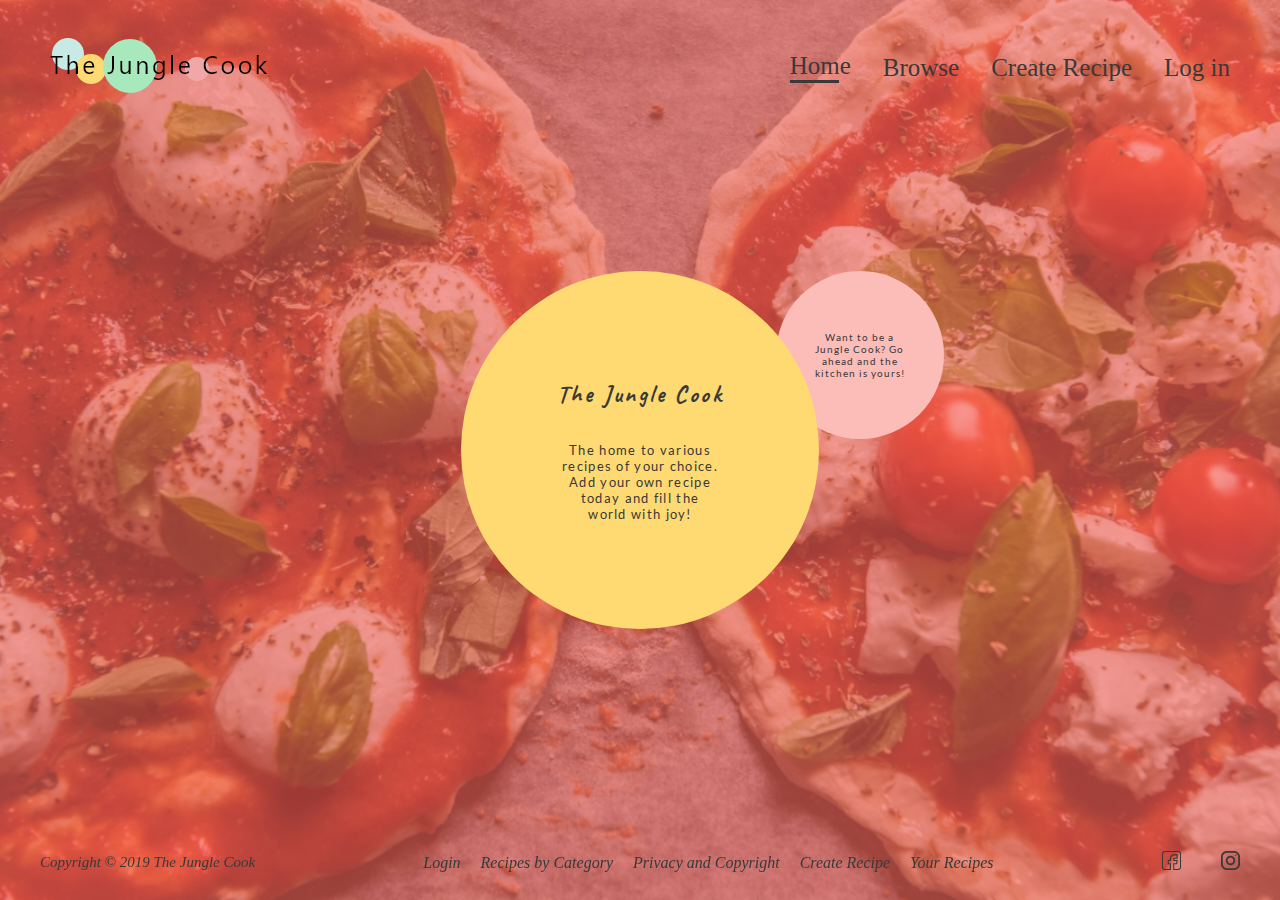
==== index.html @ 2319ed39 "fix: footer media query" ====
<!DOCTYPE html>
<html lang="en">
  <head>
    <meta charset="UTF-8" />
    <meta http-equiv="X-UA-Compatible" content="IE=edge" />
    <meta name="viewport" content="width=device-width, initial-scale=1.0" />
    <title>The Jungle Cook</title>
    <link rel="stylesheet" href="css/styles.css" />
  </head>
  <body>
    <header class="header">
      <nav class="navbar">
        <a href="#home" class="nav-logo"
          ><img src="./images/logo.png" alt=""
        /></a>
        <ul class="nav-menu">
          <li class="nav-item">
            <a href="#home" class="nav-link active">Home</a>
          </li>
          <li class="nav-item">
            <a href="#browse" class="nav-link">Browse</a>
          </li>
          <li class="nav-item">
            <a href="#" class="nav-link">Create Recipe</a>
          </li>
          <li class="nav-item">
            <!-- TODO: style as button -->
            <a href="#" class="nav-link">Log in</a>
          </li>
        </ul>
        <div class="hamburger">
          <span class="bar"></span>
          <span class="bar"></span>
          <span class="bar"></span>
        </div>
      </nav>
    </header>

    <main>
      <section class="hero">
        <div class="hero-cta">
          <div class="large-circle">
            <h1 class="hero-title">The Jungle Cook</h1>
            <p class="hero-subtitle">
              The home to various recipes of your choice. Add your own recipe
              today and fill the world with joy!
            </p>
          </div>
          <div class="small-circle">
            <p class="hero-callout">
              Want to be a Jungle Cook? Go ahead and the kitchen is yours!
            </p>
          </div>
        </div>
      </section>
    </main>

    <footer>
      <!-- <div class="footer-content"> -->
      <div class="copyright">Copyright &copy; 2019 The Jungle Cook</div>
      <ul class="footer-nav">
        <li><a href="#">Login</a></li>
        <li><a href="#">Recipes by Category</a></li>
        <li><a href="#">Privacy and Copyright</a></li>
        <li><a href="#">Create Recipe</a></li>
        <li><a href="#">Your Recipes</a></li>
      </ul>

      <!-- ignore web accessibility warning since have alt on image tag -->
      <div class="social">
        <a href="#">
          <img src="./images/social/facebook.png" alt="facebook" />
        </a>
        <a href="#">
          <img src="./images/social/instagram.png" alt="instagram"
        /></a>
      </div>
      <!-- </div> -->
    </footer>

    <script src="lib/jquery-3.6.3.min.js"></script>
    <script src="app/app.js" type="module"></script>
  </body>
</html>
---- css/styles.css ----
/* reset */
*,
*::before,
*::after {
  margin: 0;
  padding: 0;
  box-sizing: border-box;
}

:is(h1, h2, h3, h4, h5, h6) {
  font-weight: normal;
}

button,
input,
select,
textarea {
  font-family: inherit;
  font-size: 100%;
}

@font-face {
  font-family: "Caveat";
  src: url("fonts/Caveat-Regular.ttf") format("truetype");
  font-weight: 400;
  font-style: normal;
  font-display: swap;
}
@font-face {
  font-family: "Caveat";
  src: url("fonts/Caveat-Bold.ttf") format("truetype");
  font-weight: 700;
  font-style: normal;
  font-display: swap;
}
@font-face {
  font-family: "Gill Sans";
  src: url("fonts/GillSans.ttf") format("truetype");
  font-weight: normal;
  font-style: normal;
  font-display: swap;
}
@font-face {
  font-family: "Gill Sans";
  src: url("fonts/GillSans-Italic.ttf") format("truetype");
  font-weight: normal;
  font-style: italic;
  font-display: swap;
}
@font-face {
  font-family: "Gill Sans";
  src: url("fonts/GillSans-Light.ttf") format("truetype");
  font-weight: 300;
  font-style: normal;
  font-display: swap;
}
@font-face {
  font-family: "Lato";
  src: url("fonts/Lato-Regular.ttf") format("truetype");
  font-weight: 400;
  font-style: normal;
  font-display: swap;
}
@font-face {
  font-family: "Lato";
  src: url("fonts/Lato-Bold.ttf") format("truetype");
  font-weight: 700;
  font-style: normal;
  font-display: swap;
}
@font-face {
  font-family: "Lato";
  src: url("fonts/Lato-Italic.ttf") format("truetype");
  font-weight: normal;
  font-style: italic;
  font-display: swap;
}
@font-face {
  font-family: "Lato";
  src: url("fonts/Lato-BoldItalic.ttf") format("truetype");
  font-weight: 700;
  font-style: italic;
  font-display: swap;
}
body {
  display: flex;
  flex-direction: column;
  /* base font size */
  font-size: 1rem;
}

ul {
  list-style-type: none;
}

a {
  color: #393939;
  text-decoration: none;
}

.active:after {
  content: "";
  display: block;
  width: 80%;
  height: 3px;
  background-color: #393939;
}

.hero {
  background-image: linear-gradient(rgba(242, 92, 84, 0.6), rgba(242, 92, 84, 0.6)), url("../images/hero.jpg");
  background-size: cover;
  background-position: center;
  background-repeat: no-repeat;
  min-height: 100%;
  width: 100%;
  position: absolute;
  left: 0;
  top: 0;
  display: flex;
  flex-direction: column;
  align-items: center;
  justify-content: center;
  color: #393939;
}
.hero .hero-cta {
  margin-top: 8rem;
  margin-bottom: 8rem;
  text-align: center;
  position: relative;
  z-index: 2;
}
.hero .hero-cta .large-circle {
  background-color: #ffd972;
  border-radius: 50%;
  width: 22.349rem;
  height: 22.349rem;
  display: flex;
  flex-direction: column;
  justify-content: center;
  align-items: center;
}
.hero .hero-cta .large-circle .hero-title {
  font-size: 1.5rem;
  font-family: "Caveat";
  margin-bottom: 1.875rem;
  font-weight: 700;
  letter-spacing: 2.4px;
  line-height: 32px;
  margin-bottom: 2rem;
}
.hero .hero-cta .large-circle .hero-subtitle {
  font-size: 0.813rem;
  font-family: "Lato";
  letter-spacing: 1.3px;
  line-height: 16px;
  width: 45%;
}
.hero .hero-cta .small-circle {
  position: absolute;
  z-index: -1;
  top: 0;
  right: -35%;
  width: 10.493rem;
  height: 10.493rem;
  background-color: #fcbcb8;
  border-radius: 50%;
  display: flex;
  flex-direction: column;
  justify-content: center;
  align-items: center;
}
.hero .hero-cta .small-circle .hero-callout {
  width: 63%;
  font-family: "Lato";
  font-size: 0.625rem;
  letter-spacing: 1px;
  line-height: 12px;
}

.btn, .btn--round {
  display: flex;
  align-items: center;
  justify-content: center;
  border: none;
  border-radius: 0.375rem;
  box-shadow: 0 0.125rem 0.25rem rgba(57, 57, 57, 0.25);
  text-decoration: none;
  text-transform: uppercase;
  color: #393939;
  background-color: #efa7a7;
}
.btn--round {
  border-radius: 1.875rem;
}
.btn--xsmall {
  height: 2.5rem;
  width: 5.5rem;
  font-size: 0.75rem;
}
.btn--small {
  width: 133px;
  white-space: nowrap;
}
.btn--medium {
  width: 167px;
  height: 60px;
}
.btn--wide {
  width: 100%;
  height: 60px;
}

.form-element {
  border: none;
  border-bottom: 3px solid #393939;
  padding: 0 0 6.5px 0;
  margin-bottom: 1.25rem;
  width: 100%;
}

.form-title {
  color: #393939;
  font-size: 2rem;
  margin-bottom: 2rem;
  font-weight: bold;
  text-shadow: 0 0.125rem 0.25rem rgba(57, 57, 57, 0.5);
  text-align: center;
}

.header {
  position: sticky;
  top: 0;
  right: 0;
  left: 0;
  z-index: 1030;
  margin-bottom: 2rem;
}

.navbar {
  display: flex;
  justify-content: space-between;
  align-items: center;
  padding: 2.375rem 3.125rem 0 3.125rem;
}

.nav-menu {
  display: flex;
  justify-content: space-between;
  align-items: center;
  gap: 2rem;
}
.nav-menu .nav-item .nav-link {
  font-size: 1.563rem;
}

.hamburger {
  display: none;
}

.bar {
  display: block;
  width: 25px;
  height: 3px;
  margin: 5px auto;
  transition: all 0.3s ease-in-out;
  background-color: #393939;
}

footer {
  z-index: 1030;
  position: fixed;
  bottom: 0;
  width: 100%;
  margin-top: auto;
  font-style: italic;
  color: #393939;
  display: flex;
  align-items: center;
  justify-content: space-between;
  padding: 0 2.5rem 1.625rem 2.5rem;
}

.copyright {
  font-size: 15px;
}

.footer-nav {
  display: flex;
  align-items: center;
  justify-content: space-between;
  gap: 1.25rem;
}

.social {
  display: flex;
  gap: 40.4px;
}

@media screen and (max-width: 576px) {
  footer {
    flex-wrap: wrap;
  }
  footer .copyright,
  footer .social {
    margin-bottom: 20px;
  }
  footer .footer-nav {
    order: 3;
  }
  footer .footer-nav {
    flex-wrap: wrap;
    justify-content: center;
  }
}
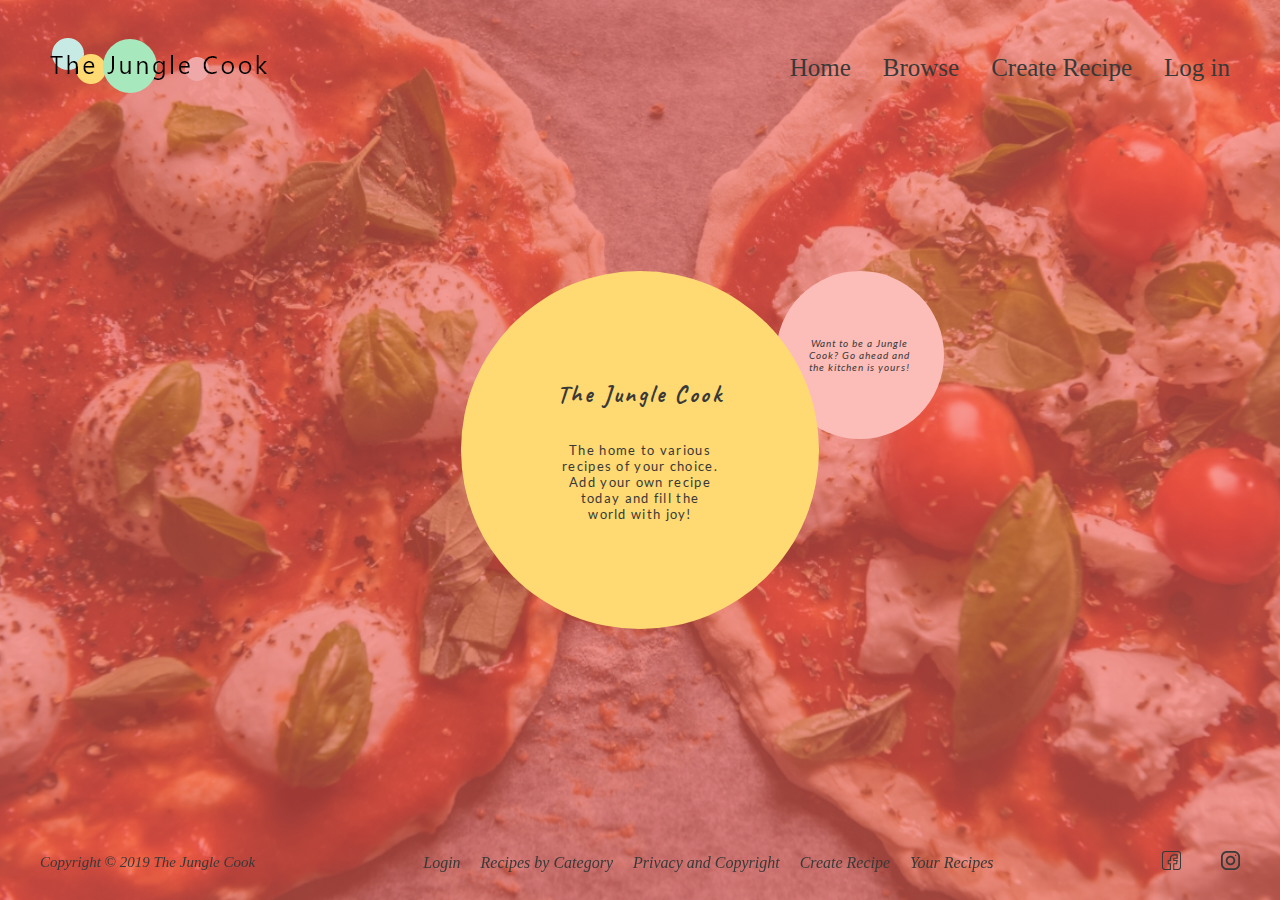
==== commit 6ae526e5: "fix: nav mobile" ====
--- a/index.html
+++ b/index.html
@@ -36,7 +36,7 @@
       </nav>
     </header>
 
-    <main>
+    <main id="app">
       <section class="hero">
         <div class="hero-cta">
           <div class="large-circle">
--- a/css/styles.css
+++ b/css/styles.css
@@ -98,7 +98,7 @@
   text-decoration: none;
 }
 
-.active:after {
+.underline:after {
   content: "";
   display: block;
   width: 80%;
@@ -175,6 +175,7 @@
   font-size: 0.625rem;
   letter-spacing: 1px;
   line-height: 12px;
+  font-style: italic;
 }
 
 .btn, .btn--round {
@@ -266,6 +267,36 @@
   background-color: #393939;
 }
 
+@media only screen and (max-width: 768px) {
+  .nav-menu {
+    position: fixed;
+    left: -100%;
+    top: 0;
+    flex-direction: column;
+    justify-content: center;
+    gap: 1.5rem;
+    background-color: #f25c54;
+    height: 100vh;
+    width: 100%;
+    transition: 0.3s;
+  }
+  .nav-menu.active {
+    left: 0;
+  }
+  .hamburger {
+    display: block;
+    cursor: pointer;
+  }
+  .hamburger.active .bar:nth-child(2) {
+    opacity: 0;
+  }
+  .hamburger.active .bar:nth-child(1) {
+    transform: translateY(8px) rotate(45deg);
+  }
+  .hamburger.active .bar:nth-child(3) {
+    transform: translateY(-8px) rotate(-45deg);
+  }
+}
 footer {
   z-index: 1030;
   position: fixed;
@@ -299,10 +330,12 @@
 @media screen and (max-width: 576px) {
   footer {
     flex-wrap: wrap;
+    font-size: 0.625rem;
   }
   footer .copyright,
   footer .social {
     margin-bottom: 20px;
+    font-size: 0.625rem;
   }
   footer .footer-nav {
     order: 3;
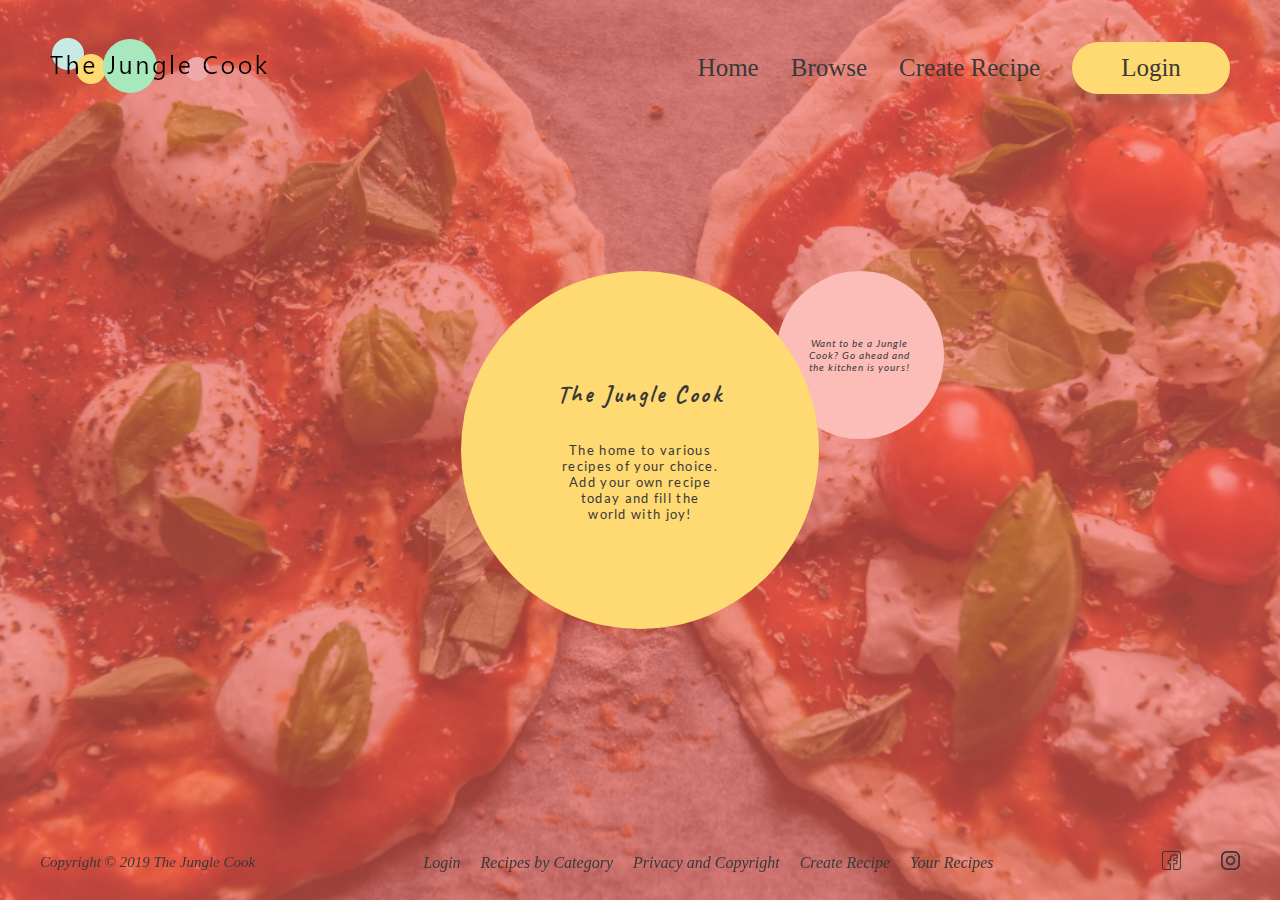
==== commit 0d1bd19c: "feature: button styling" ====
--- a/index.html
+++ b/index.html
@@ -25,7 +25,9 @@
           </li>
           <li class="nav-item">
             <!-- TODO: style as button -->
-            <a href="#" class="nav-link">Log in</a>
+            <a href="#" class="nav-link btn btn--medium btn--naplesYellow"
+              >Login</a
+            >
           </li>
         </ul>
         <div class="hamburger">
--- a/css/styles.css
+++ b/css/styles.css
@@ -9,6 +9,12 @@
 
 :is(h1, h2, h3, h4, h5, h6) {
   font-weight: normal;
+}
+
+html,
+body {
+  min-height: 100vh;
+  max-width: 100%;
 }
 
 button,
@@ -178,17 +184,27 @@
   font-style: italic;
 }
 
+@media only screen and (max-width: 768px) {
+  .hero .hero-cta .large-circle {
+    width: 16.113rem;
+    height: 16.113rem;
+  }
+  .hero .hero-cta .small-circle {
+    width: 7.565rem;
+    height: 7.565rem;
+    top: -20%;
+    right: -20%;
+  }
+}
 .btn, .btn--round {
   display: flex;
   align-items: center;
   justify-content: center;
   border: none;
-  border-radius: 0.375rem;
-  box-shadow: 0 0.125rem 0.25rem rgba(57, 57, 57, 0.25);
+  border-radius: 1.625rem;
+  box-shadow: 0px 0.625rem 0.375rem rgba(57, 57, 57, 0.16);
   text-decoration: none;
-  text-transform: uppercase;
-  color: #393939;
-  background-color: #efa7a7;
+  color: #393939;
 }
 .btn--round {
   border-radius: 1.875rem;
@@ -199,16 +215,23 @@
   font-size: 0.75rem;
 }
 .btn--small {
-  width: 133px;
+  width: 127.66px;
+  height: 42.01px;
   white-space: nowrap;
 }
 .btn--medium {
-  width: 167px;
-  height: 60px;
+  width: 158px;
+  height: 52px;
 }
 .btn--wide {
   width: 100%;
-  height: 60px;
+  height: 52px;
+}
+.btn--rose {
+  background-color: #efa7a7;
+}
+.btn--naplesYellow {
+  background-color: #ffd972;
 }
 
 .form-element {
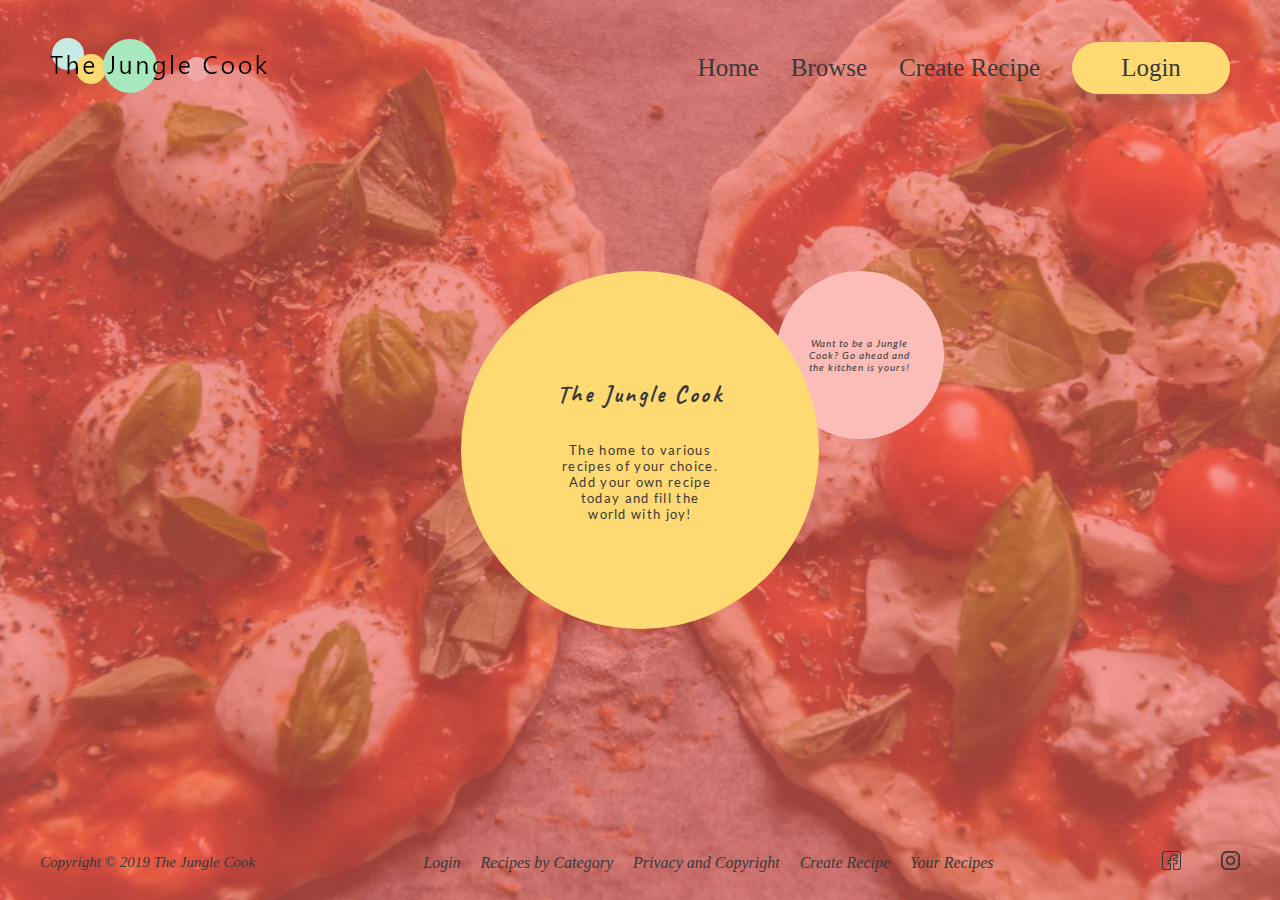
==== commit 2475b482: "fix: home link" ====
--- a/index.html
+++ b/index.html
@@ -10,12 +10,12 @@
   <body>
     <header class="header">
       <nav class="navbar">
-        <a href="#home" class="nav-logo"
+        <a href="index.html" class="nav-logo"
           ><img src="./images/logo.png" alt=""
         /></a>
         <ul class="nav-menu">
           <li class="nav-item">
-            <a href="#home" class="nav-link active">Home</a>
+            <a href="index.html" class="nav-link active">Home</a>
           </li>
           <li class="nav-item">
             <a href="#browse" class="nav-link">Browse</a>
@@ -25,7 +25,9 @@
           </li>
           <li class="nav-item">
             <!-- TODO: style as button -->
-            <a href="#" class="nav-link btn btn--medium btn--naplesYellow"
+            <a
+              href="login.html"
+              class="nav-link btn btn--medium btn--naplesYellow"
               >Login</a
             >
           </li>
--- a/css/styles.css
+++ b/css/styles.css
@@ -89,10 +89,12 @@
   font-display: swap;
 }
 body {
-  display: flex;
-  flex-direction: column;
   /* base font size */
   font-size: 1rem;
+  display: flex;
+  min-height: 100vh;
+  flex-direction: column;
+  justify-content: space-between;
 }
 
 ul {
@@ -322,10 +324,8 @@
 }
 footer {
   z-index: 1030;
-  position: fixed;
-  bottom: 0;
   width: 100%;
-  margin-top: auto;
+  margin-top: 100px;
   font-style: italic;
   color: #393939;
   display: flex;
@@ -367,4 +367,30 @@
     flex-wrap: wrap;
     justify-content: center;
   }
+}
+.section-login {
+  width: 50%;
+  height: 70%;
+  margin: 0 auto;
+  display: flex;
+  gap: 15.625rem;
+}
+.section-login .login-form {
+  flex: 1 45%;
+}
+.section-login .signup-form {
+  flex: 1 55%;
+}
+
+@media only screen and (max-width: 768px) {
+  .section-login {
+    flex-direction: column;
+    gap: 2rem;
+  }
+  .section-login .login-form {
+    flex: 1 100%;
+  }
+  .section-login .signup-form {
+    flex: 1 100%;
+  }
 }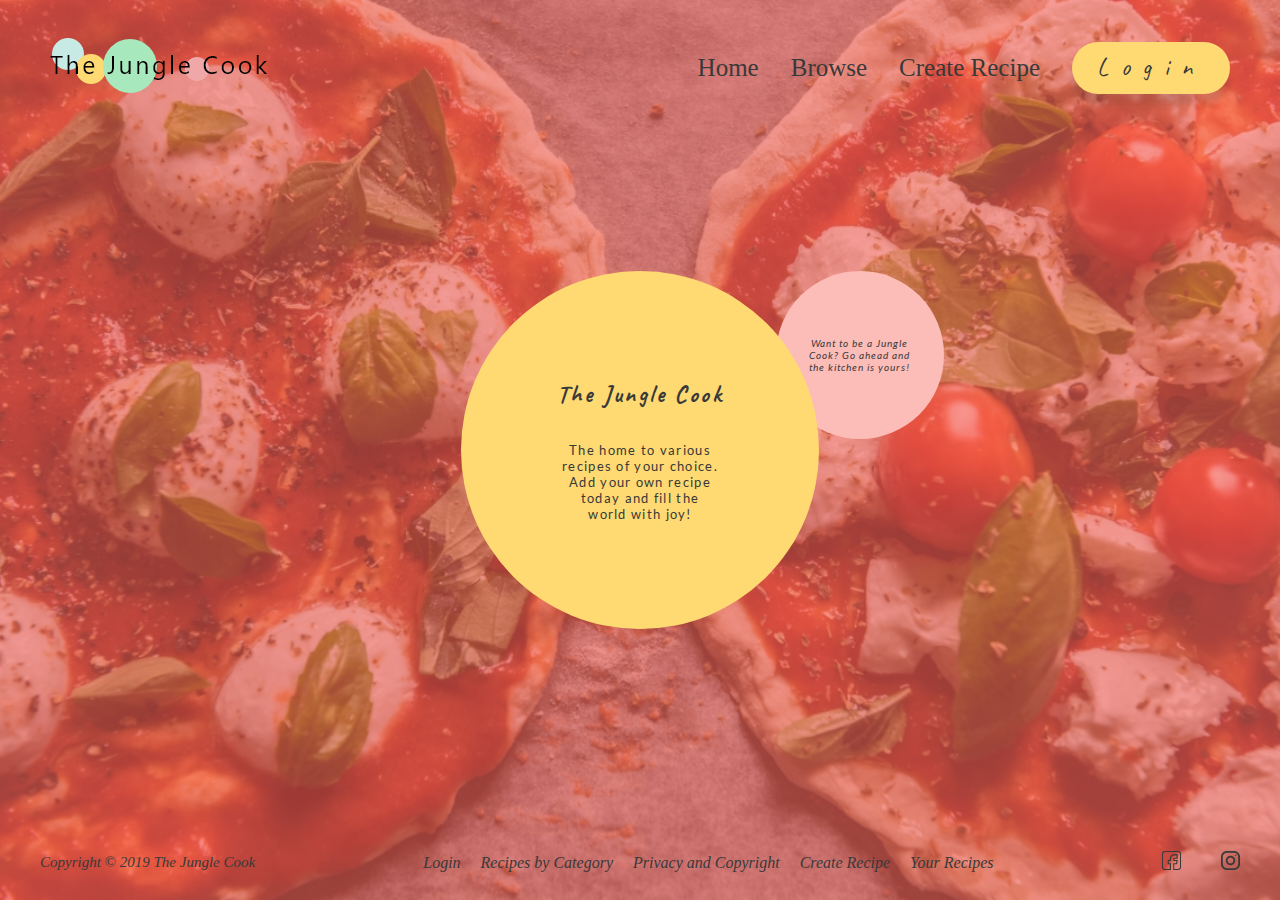
==== commit ac1e774c: "feature: start recipe card" ====
--- a/index.html
+++ b/index.html
@@ -18,10 +18,10 @@
             <a href="index.html" class="nav-link active">Home</a>
           </li>
           <li class="nav-item">
-            <a href="#browse" class="nav-link">Browse</a>
+            <a href="browse.html" class="nav-link">Browse</a>
           </li>
           <li class="nav-item">
-            <a href="#" class="nav-link">Create Recipe</a>
+            <a href="create-recipe.html" class="nav-link">Create Recipe</a>
           </li>
           <li class="nav-item">
             <!-- TODO: style as button -->
--- a/css/styles.css
+++ b/css/styles.css
@@ -23,6 +23,21 @@
 textarea {
   font-family: inherit;
   font-size: 100%;
+  background-color: transparent;
+}
+
+fieldset {
+  border: 0;
+}
+
+input:focus,
+textarea:focus,
+select:focus {
+  outline: none;
+}
+
+.bg-naplesYellow {
+  background-color: #ffd972;
 }
 
 @font-face {
@@ -106,10 +121,16 @@
   text-decoration: none;
 }
 
+section {
+  margin: 0 auto;
+  width: 80%;
+  height: 70%;
+}
+
 .underline:after {
   content: "";
   display: block;
-  width: 80%;
+  width: 100%;
   height: 3px;
   background-color: #393939;
 }
@@ -198,7 +219,7 @@
     right: -20%;
   }
 }
-.btn, .btn--round {
+.btn {
   display: flex;
   align-items: center;
   justify-content: center;
@@ -207,9 +228,20 @@
   box-shadow: 0px 0.625rem 0.375rem rgba(57, 57, 57, 0.16);
   text-decoration: none;
   color: #393939;
+  font-family: "Caveat";
+  font-size: 1.563rem;
+  letter-spacing: 12.5px;
+  line-height: 33px;
 }
 .btn--round {
-  border-radius: 1.875rem;
+  border: none;
+  border-radius: 50%;
+  width: 38px;
+  height: 38px;
+  color: #ffffff;
+  font-family: "Gill Sans";
+  font-weight: 300;
+  font-size: 1rem;
 }
 .btn--xsmall {
   height: 2.5rem;
@@ -235,24 +267,135 @@
 .btn--naplesYellow {
   background-color: #ffd972;
 }
+.btn--file-selector {
+  padding: 0.5rem;
+  font-family: "Caveat";
+  font-size: 1rem;
+  border: none;
+  border-radius: 1.625rem;
+  box-shadow: 0px 0.625rem 0.375rem rgba(57, 57, 57, 0.16);
+  text-decoration: none;
+  white-space: nowrap;
+  color: #393939;
+  cursor: pointer;
+  display: inline-block;
+}
 
 .form-element {
   border: none;
   border-bottom: 3px solid #393939;
   padding: 0 0 6.5px 0;
-  margin-bottom: 1.25rem;
-  width: 100%;
+  margin-bottom: 5rem;
+  width: 100%;
+  font-family: "Lato";
+  font-weight: 300;
+  font-size: 1.25rem;
+  letter-spacing: 2px;
+  line-height: 27px;
+}
+.form-element--small {
+  font-size: 0.75rem;
+  margin-bottom: 3.125rem;
+}
+
+::-moz-placeholder {
+  opacity: 1; /* Firefox */
+}
+
+::placeholder {
+  opacity: 1; /* Firefox */
+}
+
+[type=file] {
+  border: 0;
+  clip: rect(0, 0, 0, 0);
+  height: 1px;
+  overflow: hidden;
+  padding: 0;
+  position: absolute !important;
+  white-space: nowrap;
+  width: 1px;
+}
+
+.file-input {
+  display: flex;
+  align-items: flex-end;
+  justify-content: space-between;
+  width: 100%;
+  border: none;
+  border-bottom: 3px solid #393939;
+  padding: 0 0 6.5px 0;
+  margin-bottom: 5rem;
+  width: 100%;
+  font-family: "Lato";
+  font-weight: 300;
+  font-size: 1.25rem;
+  letter-spacing: 2px;
+  line-height: 27px;
+}
+
+.form-element:focus,
+.file-input:hover {
+  background-color: rgba(239, 167, 167, 0.3);
+}
+
+.last-row {
+  position: relative;
+}
+
+.btn--add {
+  position: absolute;
+  top: -6px;
+  right: 0;
+}
+
+legend {
+  font-family: "Lato";
+  font-weight: 900;
+  font-size: 1.875rem;
+  margin-bottom: 2rem;
+}
+
+.login-form .form-title,
+.signup-form .form-title {
+  font-family: "Lato";
+  font-weight: 900;
+  font-size: 1.875rem;
+}
+.login-form .form-subtitle,
+.signup-form .form-subtitle {
+  font-family: "Lato";
+  font-style: italic;
+  font-size: 0.75rem;
 }
 
 .form-title {
   color: #393939;
-  font-size: 2rem;
+  font-size: 1.563rem;
   margin-bottom: 2rem;
   font-weight: bold;
-  text-shadow: 0 0.125rem 0.25rem rgba(57, 57, 57, 0.5);
-  text-align: center;
-}
-
+}
+
+@media only screen and (max-width: 768px) {
+  .form-element,
+  .file-input {
+    font-size: 1rem;
+  }
+}
+@media only screen and (max-width: 768px) {
+  .btn,
+  .form-element,
+  .file-input {
+    font-size: 1rem;
+  }
+}
+@media only screen and (max-width: 576px) {
+  .btn,
+  .form-element,
+  .file-input {
+    font-size: 0.75rem;
+  }
+}
 .header {
   position: sticky;
   top: 0;
@@ -368,10 +511,50 @@
     justify-content: center;
   }
 }
+.card-holder {
+  padding: 3rem;
+  height: 263px;
+}
+.card-holder .card {
+  border-radius: 1.625rem;
+  display: flex;
+}
+.card-holder .card .image-holder {
+  position: relative;
+}
+.card-holder .card .image-holder img {
+  border-radius: 1.875rem;
+  max-width: 300px;
+}
+.card-holder .card .card-body {
+  background-color: #ffffff;
+  max-width: 224px;
+  color: #393939;
+  font-family: "Lato";
+  border-radius: 1.875rem;
+  padding: 2.625rem 2.938rem;
+  display: flex;
+  flex-direction: column;
+  justify-content: space-between;
+  gap: 1.25rem;
+}
+.card-holder .card .card-body .card-title {
+  font-weight: 900;
+  font-size: 0.938rem;
+}
+.card-holder .card .card-body .card-text {
+  font-size: 0.563rem;
+}
+.card-holder .card .card-body .time,
+.card-holder .card .card-body .servings {
+  display: flex;
+  align-items: center;
+  justify-content: center;
+  gap: 1.25rem;
+  font-size: 0.625rem;
+}
+
 .section-login {
-  width: 50%;
-  height: 70%;
-  margin: 0 auto;
   display: flex;
   gap: 15.625rem;
 }
@@ -393,4 +576,10 @@
   .section-login .signup-form {
     flex: 1 100%;
   }
+}
+.cards {
+  display: flex;
+  justify-content: space-between;
+  flex-wrap: wrap;
+  gap: 0.75rem;
 }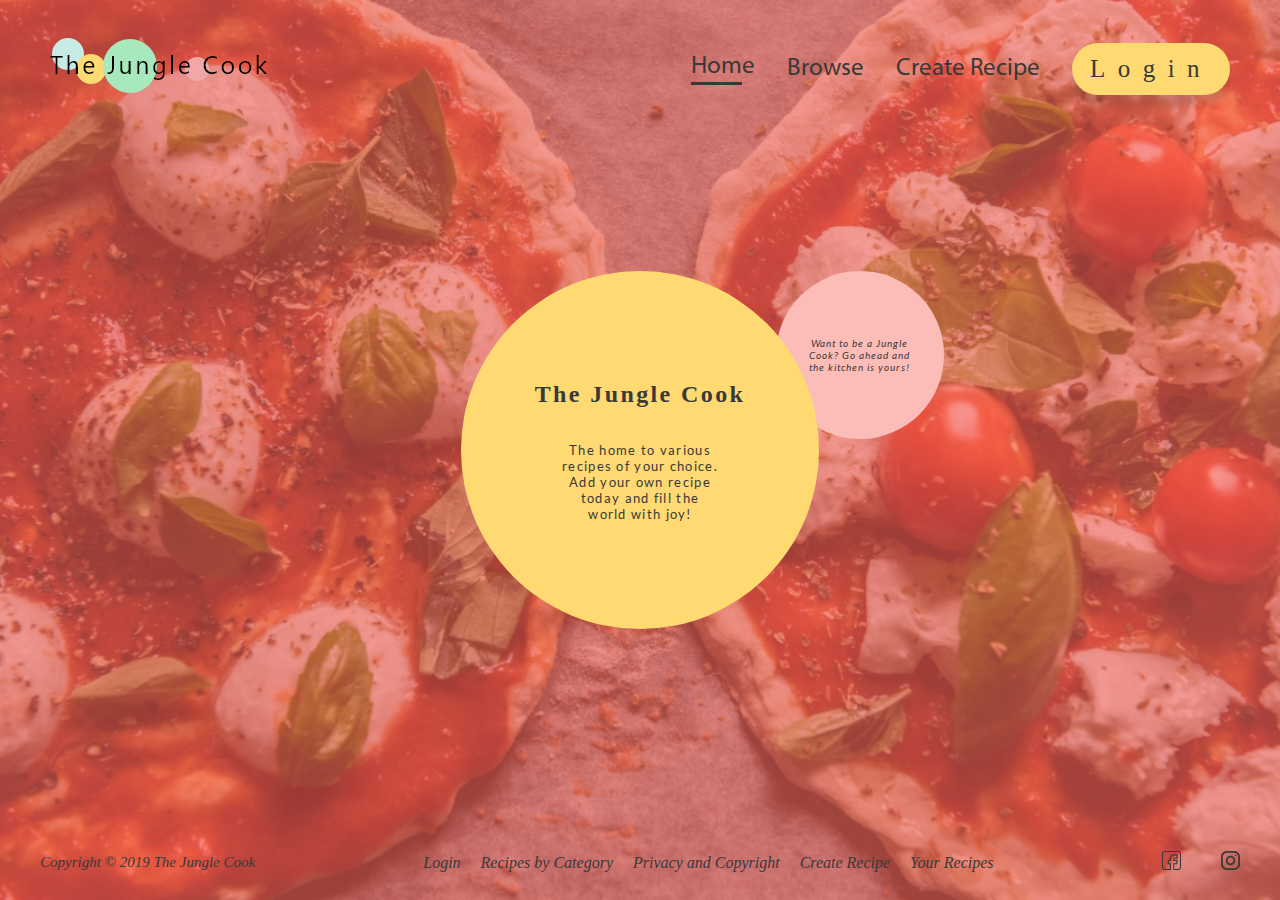
==== commit f40bfb8f: "feature: nav current page underline" ====
--- a/index.html
+++ b/index.html
@@ -15,7 +15,7 @@
         /></a>
         <ul class="nav-menu">
           <li class="nav-item">
-            <a href="index.html" class="nav-link active">Home</a>
+            <a href="index.html" class="nav-link current-page">Home</a>
           </li>
           <li class="nav-item">
             <a href="browse.html" class="nav-link">Browse</a>
@@ -24,7 +24,6 @@
             <a href="create-recipe.html" class="nav-link">Create Recipe</a>
           </li>
           <li class="nav-item">
-            <!-- TODO: style as button -->
             <a
               href="login.html"
               class="nav-link btn btn--medium btn--naplesYellow"
@@ -41,7 +40,7 @@
     </header>
 
     <main id="app">
-      <section class="hero">
+      <section class="content hero">
         <div class="hero-cta">
           <div class="large-circle">
             <h1 class="hero-title">The Jungle Cook</h1>
--- a/css/styles.css
+++ b/css/styles.css
@@ -13,8 +13,8 @@
 
 html,
 body {
-  min-height: 100vh;
-  max-width: 100%;
+  height: 100%;
+  width: 100%;
 }
 
 button,
@@ -55,6 +55,20 @@
   font-display: swap;
 }
 @font-face {
+  font-family: "Myriad Pro";
+  src: url("fonts/MyriadPro-Regular.ttf") format("truetype");
+  font-weight: 400;
+  font-style: normal;
+  font-display: swap;
+}
+@font-face {
+  font-family: "Myriad Pro";
+  src: url("fonts/MyriadPro-Bold.ttf") format("truetype");
+  font-weight: 700;
+  font-style: normal;
+  font-display: swap;
+}
+@font-face {
   font-family: "Gill Sans";
   src: url("fonts/GillSans.ttf") format("truetype");
   font-weight: normal;
@@ -106,8 +120,8 @@
 body {
   /* base font size */
   font-size: 1rem;
-  display: flex;
-  min-height: 100vh;
+  height: 100%;
+  display: flex;
   flex-direction: column;
   justify-content: space-between;
 }
@@ -121,7 +135,7 @@
   text-decoration: none;
 }
 
-section {
+.content {
   margin: 0 auto;
   width: 80%;
   height: 70%;
@@ -133,6 +147,14 @@
   width: 100%;
   height: 3px;
   background-color: #393939;
+}
+
+.section-title {
+  font-family: "Lato";
+  font-weight: 900;
+  font-size: 1.563rem;
+  margin-top: 3rem;
+  margin-bottom: 1.5rem;
 }
 
 .hero {
@@ -170,7 +192,7 @@
 }
 .hero .hero-cta .large-circle .hero-title {
   font-size: 1.5rem;
-  font-family: "Caveat";
+  font-family: "Myridad Pro";
   margin-bottom: 1.875rem;
   font-weight: 700;
   letter-spacing: 2.4px;
@@ -228,7 +250,8 @@
   box-shadow: 0px 0.625rem 0.375rem rgba(57, 57, 57, 0.16);
   text-decoration: none;
   color: #393939;
-  font-family: "Caveat";
+  cursor: pointer;
+  font-family: "Myridad Pro";
   font-size: 1.563rem;
   letter-spacing: 12.5px;
   line-height: 33px;
@@ -242,6 +265,7 @@
   font-family: "Gill Sans";
   font-weight: 300;
   font-size: 1rem;
+  cursor: pointer;
 }
 .btn--xsmall {
   height: 2.5rem;
@@ -252,6 +276,7 @@
   width: 127.66px;
   height: 42.01px;
   white-space: nowrap;
+  font-size: 1.25rem;
 }
 .btn--medium {
   width: 158px;
@@ -269,7 +294,7 @@
 }
 .btn--file-selector {
   padding: 0.5rem;
-  font-family: "Caveat";
+  font-family: "Myridad Pro";
   font-size: 1rem;
   border: none;
   border-radius: 1.625rem;
@@ -403,6 +428,7 @@
   left: 0;
   z-index: 1030;
   margin-bottom: 2rem;
+  font-family: "Myriad Pro";
 }
 
 .navbar {
@@ -432,6 +458,14 @@
   height: 3px;
   margin: 5px auto;
   transition: all 0.3s ease-in-out;
+  background-color: #393939;
+}
+
+.current-page:after {
+  content: "";
+  display: block;
+  width: 80%;
+  height: 3px;
   background-color: #393939;
 }
 
@@ -467,8 +501,8 @@
 }
 footer {
   z-index: 1030;
-  width: 100%;
-  margin-top: 100px;
+  margin-top: 9rem;
+  width: 100%;
   font-style: italic;
   color: #393939;
   display: flex;
@@ -511,42 +545,57 @@
     justify-content: center;
   }
 }
-.card-holder {
-  padding: 3rem;
-  height: 263px;
-}
-.card-holder .card {
-  border-radius: 1.625rem;
-  display: flex;
-}
-.card-holder .card .image-holder {
+.cards {
+  display: flex;
+  flex-direction: column;
+  gap: 2.5rem;
+}
+
+.card {
+  width: 100%;
+  margin-bottom: 3.125rem;
+}
+
+.image-holder {
   position: relative;
 }
-.card-holder .card .image-holder img {
+.image-holder img {
+  min-width: 100%;
+}
+.image-holder .btn-overlay {
+  display: block;
+  position: absolute;
+  top: 50%;
+  left: 50%;
+  transform: translate(-50%, -50%);
+  cursor: pointer;
+}
+
+.card-body {
+  background-color: #ffffff;
+  color: #393939;
+  font-family: "Lato";
   border-radius: 1.875rem;
-  max-width: 300px;
-}
-.card-holder .card .card-body {
-  background-color: #ffffff;
-  max-width: 224px;
-  color: #393939;
-  font-family: "Lato";
-  border-radius: 1.875rem;
-  padding: 2.625rem 2.938rem;
+  margin-bottom: 1.25rem;
+  padding: 2.5rem;
   display: flex;
   flex-direction: column;
+  align-items: center;
   justify-content: space-between;
   gap: 1.25rem;
 }
-.card-holder .card .card-body .card-title {
+
+.card-title {
   font-weight: 900;
   font-size: 0.938rem;
 }
-.card-holder .card .card-body .card-text {
+
+.card-text {
   font-size: 0.563rem;
 }
-.card-holder .card .card-body .time,
-.card-holder .card .card-body .servings {
+
+.time,
+.servings {
   display: flex;
   align-items: center;
   justify-content: center;
@@ -554,6 +603,35 @@
   font-size: 0.625rem;
 }
 
+.button-holder {
+  display: flex;
+  justify-content: space-between;
+  gap: 0.5rem;
+}
+
+@media only screen and (min-width: 768px) {
+  .cards {
+    justify-content: center;
+    flex-direction: row;
+    flex-wrap: wrap;
+  }
+  .card {
+    flex: 1 0 30%;
+    max-width: 524px;
+  }
+  .card-row {
+    display: flex;
+  }
+  .card-body {
+    min-height: 263px;
+    flex-basis: 224px;
+    max-height: 263px;
+    padding: 5%;
+  }
+  .button-holder {
+    justify-content: flex-start;
+  }
+}
 .section-login {
   display: flex;
   gap: 15.625rem;
@@ -577,9 +655,86 @@
     flex: 1 100%;
   }
 }
-.cards {
-  display: flex;
-  justify-content: space-between;
-  flex-wrap: wrap;
-  gap: 0.75rem;
+.recipe-hero {
+  background: linear-gradient(rgba(167, 232, 189, 0.8), rgba(167, 232, 189, 0.8)), url("../images/recipes/recipe-hero.jpg") no-repeat center center fixed;
+  background-size: cover;
+}
+
+.browse-recipes .btn {
+  display: none;
+}
+.browse-recipes .btn-overlay {
+  display: none;
+}
+
+.view-recipe {
+  font-family: "Myriad Pro";
+  font-size: 1.25rem;
+  letter-spacing: 4px;
+  line-height: 27px;
+  height: -moz-fit-content;
+  height: fit-content;
+}
+
+.recipe-header {
+  display: flex;
+  gap: 0.625rem;
+  width: 100%;
+}
+
+.recipe-title {
+  transform: rotate(180deg);
+  writing-mode: vertical-lr;
+  text-align: center;
+}
+
+.subtitle {
+  font-family: "Lato";
+  font-size: 1.563rem;
+  font-weight: 900;
+  letter-spacing: 5px;
+  line-height: 33px;
+  margin-bottom: 2.188rem;
+}
+
+.overview,
+.ingredients,
+.instructions {
+  margin-bottom: 3.625rem;
+}
+
+.overview {
+  display: flex;
+  flex-direction: column;
+  justify-content: space-between;
+  gap: 1.875rem;
+}
+
+.instruction-list {
+  padding: 0;
+  list-style-position: inside;
+}
+
+@media only screen and (min-width: 768px) {
+  .ingredients,
+  .instructions,
+  button {
+    margin-left: 2.313rem;
+  }
+}
+@media only screen and (max-width: 768px) {
+  .recipe-header img {
+    width: 100%;
+  }
+}
+@media screen and (min-width: 992px) {
+  .top {
+    display: flex;
+    gap: 2.813rem;
+    height: 492px;
+    margin-bottom: 3.625rem;
+  }
+  .top .overview {
+    height: 100%;
+  }
 }